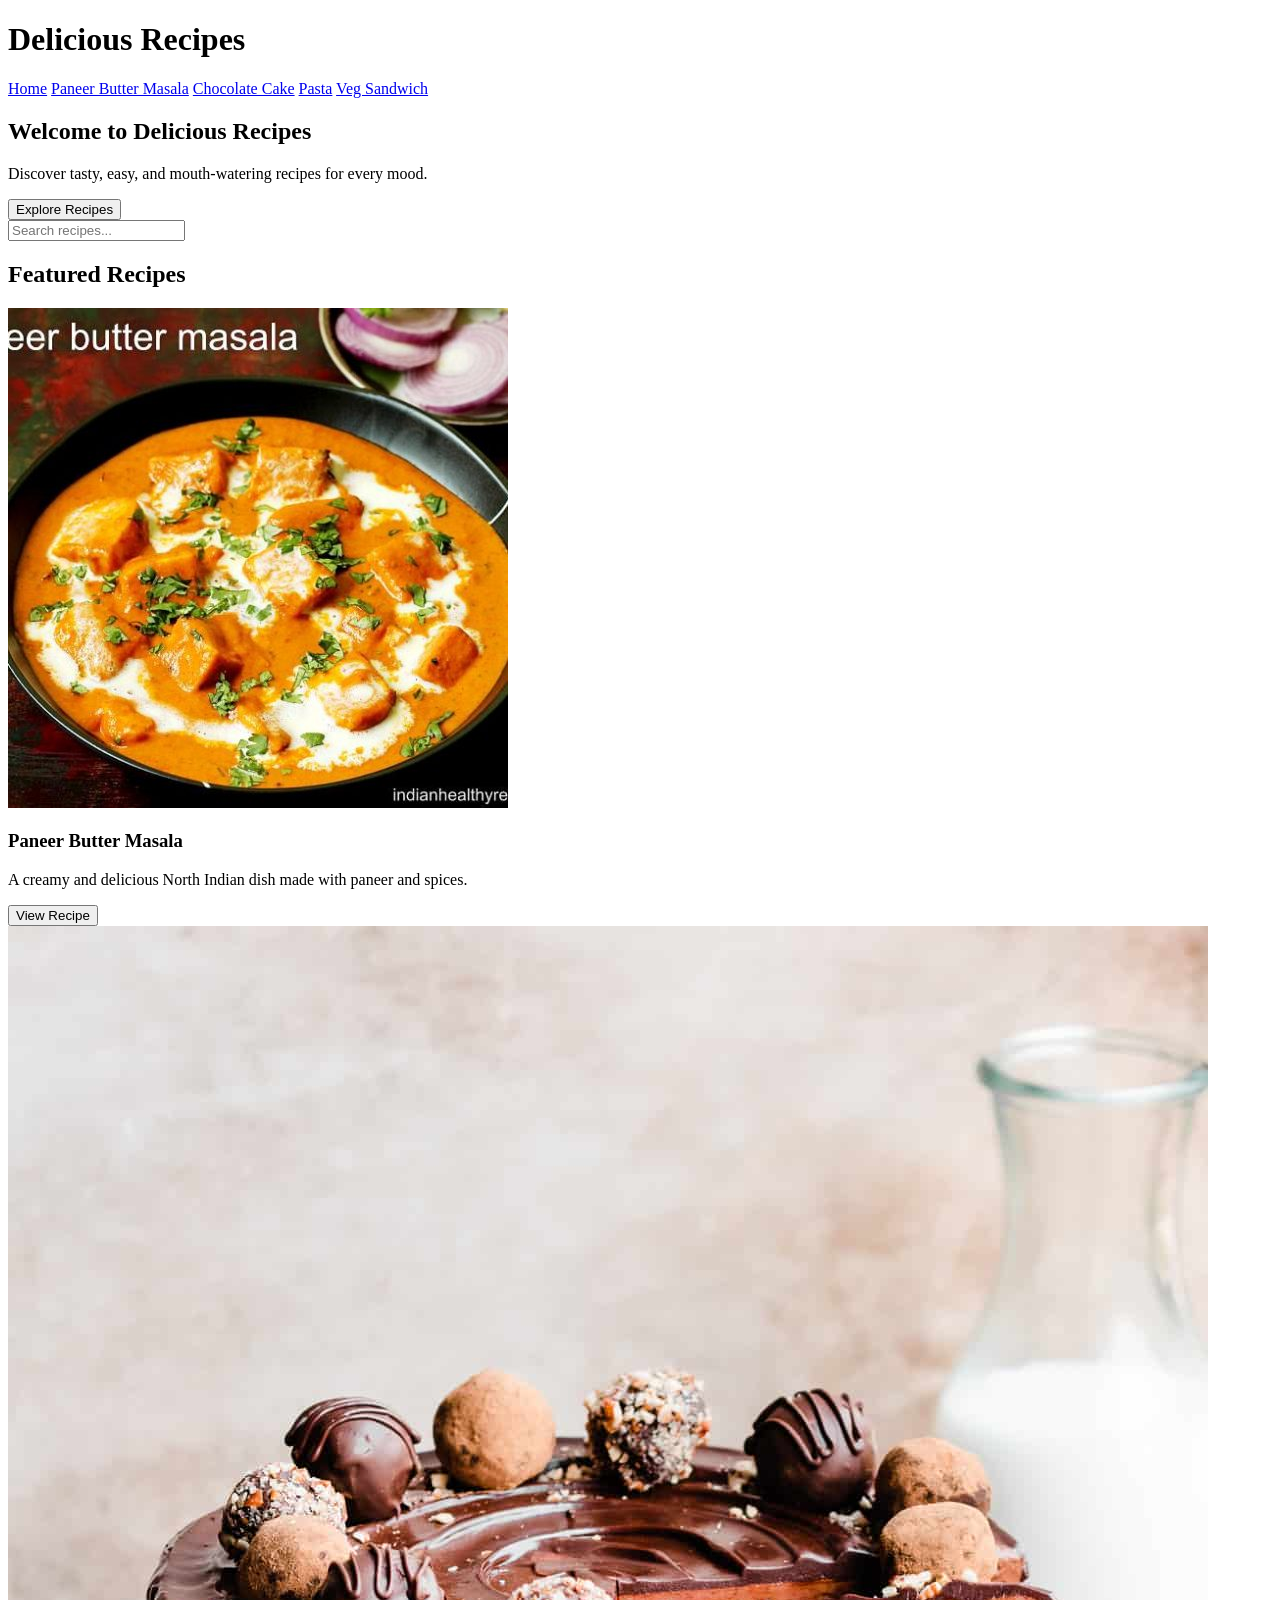
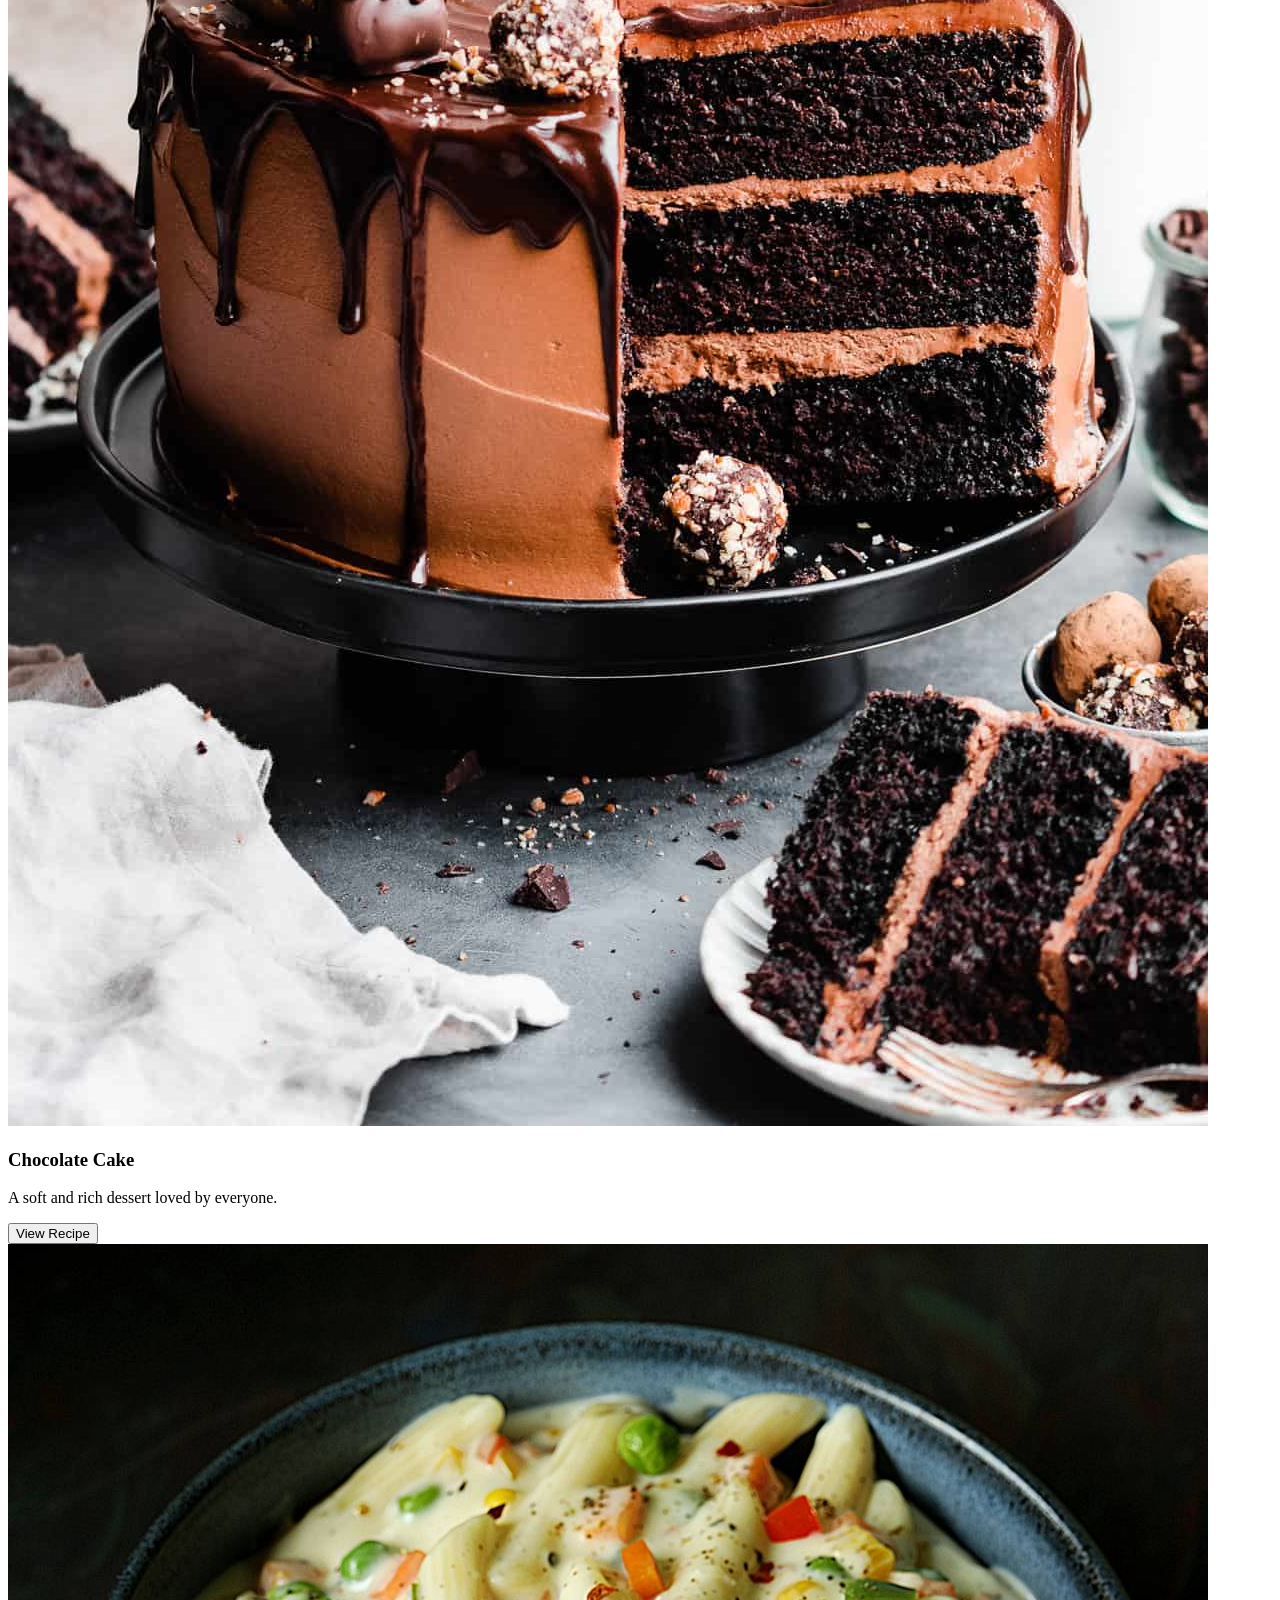
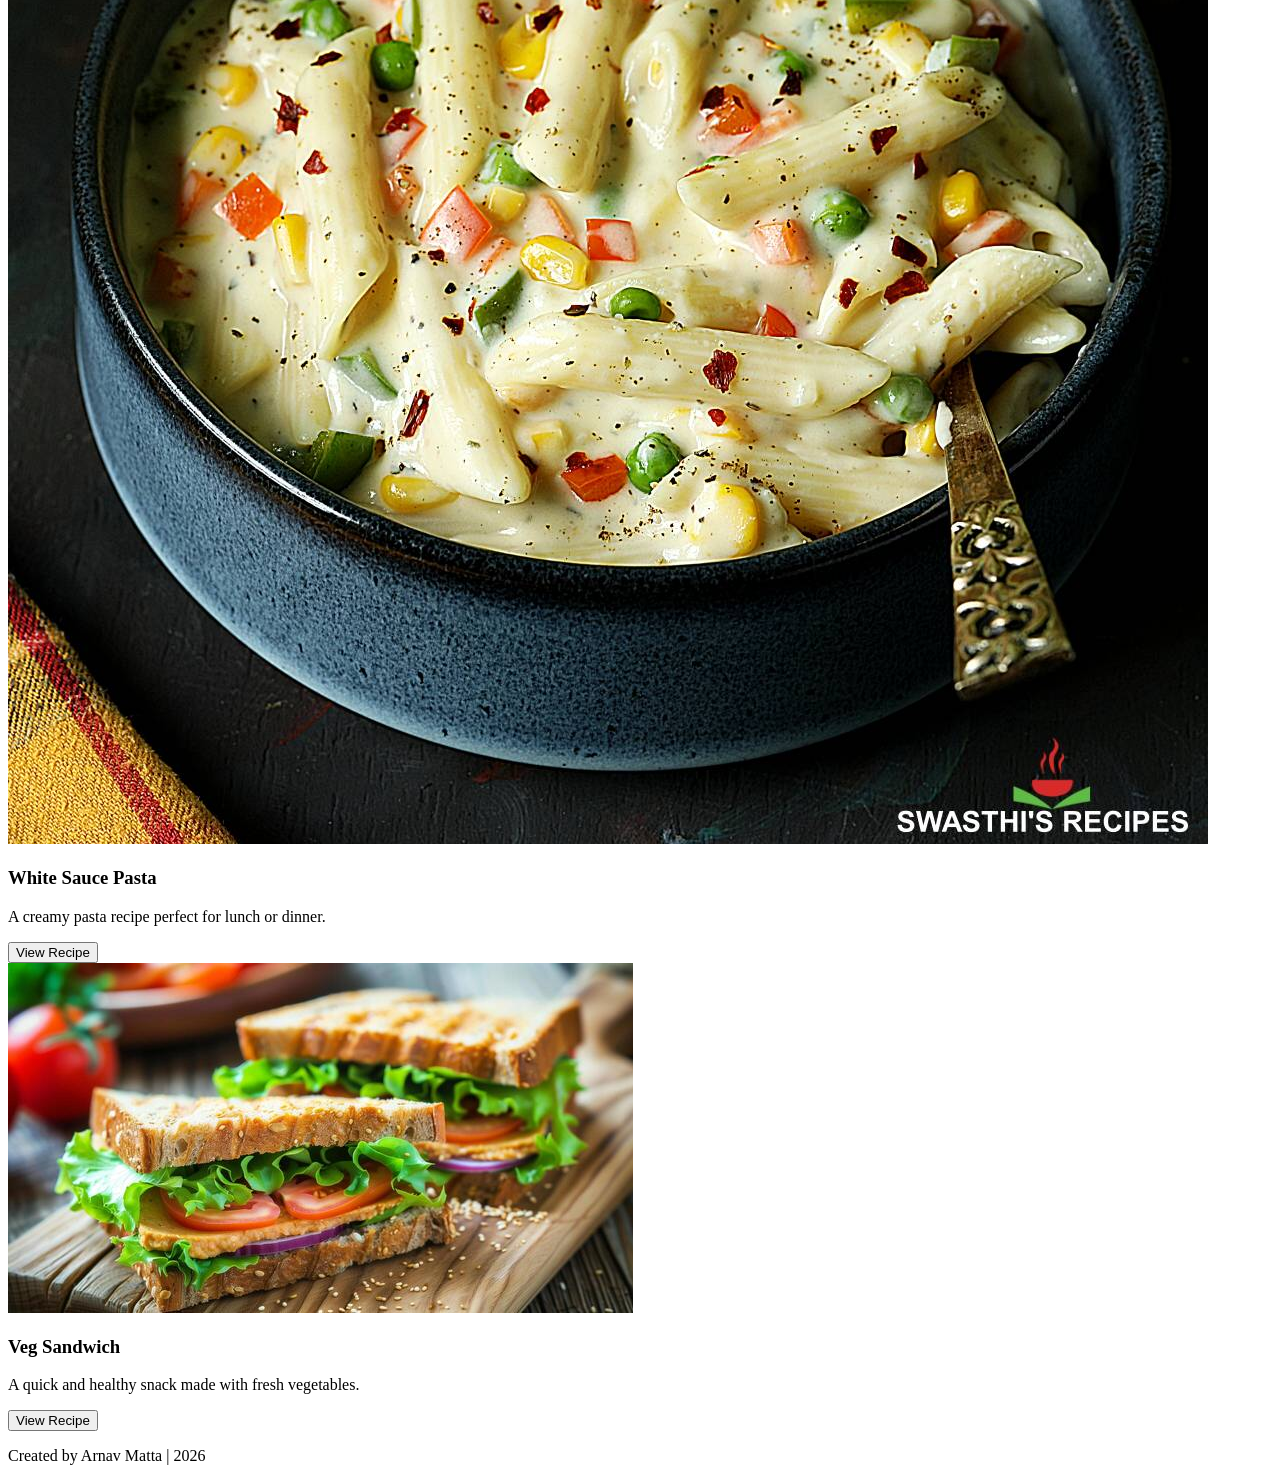
==== index.html @ e27f5dea "First commit" ====
<!DOCTYPE html>
<html lang="en">
<head>
    <meta charset="UTF-8">
    <meta name="viewport" content="width=device-width, initial-scale=1.0">
    <title>Delicious Recipes</title>
    <link rel="stylesheet" href="css/style.css">
</head>
<body>

    <header>
        <div class="logo">
            <h1>Delicious Recipes</h1>
        </div>

        <nav>
            <a href="index.html">Home</a>
            <a href="paneer-butter-masala.html">Paneer Butter Masala</a>
            <a href="chocolate-cake.html">Chocolate Cake</a>
            <a href="pasta.html">Pasta</a>
            <a href="veg-sandwich.html">Veg Sandwich</a>
        </nav>
    </header>


    <section class="hero">
        <div class="hero-content">
            <h2>Welcome to Delicious Recipes</h2>
            <p>Discover tasty, easy, and mouth-watering recipes for every mood.</p>
            <button>Explore Recipes</button>
        </div>
    </section>


    <section class="search-section">
        <input type="text" placeholder="Search recipes...">
    </section>

    <section class="featured-recipes">
        <h2>Featured Recipes</h2>

        <div class="recipe-container">

            <div class="card">
                <img src="images/paneer.jpg" alt="Paneer Butter Masala">
                <h3>Paneer Butter Masala</h3>
                <p>A creamy and delicious North Indian dish made with paneer and spices.</p>
                <a href="paneer-butter-masala.html">
                    <button>View Recipe</button>
                </a>
            </div>


            <div class="card">
                <img src="images/cake.jpg" alt="Chocolate Cake">
                <h3>Chocolate Cake</h3>
                <p>A soft and rich dessert loved by everyone.</p>
                <a href="chocolate-cake.html">
                    <button>View Recipe</button>
                </a>
            </div>

            <div class="card">
                <img src="images/pasta.jpg" alt="White Sauce Pasta">
                <h3>White Sauce Pasta</h3>
                <p>A creamy pasta recipe perfect for lunch or dinner.</p>
                <a href="pasta.html">
                    <button>View Recipe</button>
                </a>
            </div>

            <div class="card">
                <img src="images/sandwich.jpg" alt="Veg Sandwich">
                <h3>Veg Sandwich</h3>
                <p>A quick and healthy snack made with fresh vegetables.</p>
                <a href="veg-sandwich.html">
                    <button>View Recipe</button>
                </a>
            </div>

        </div>
    </section>

    <footer>
        <p>Created by Arnav Matta | 2026</p>
    </footer>

</body>
</html>
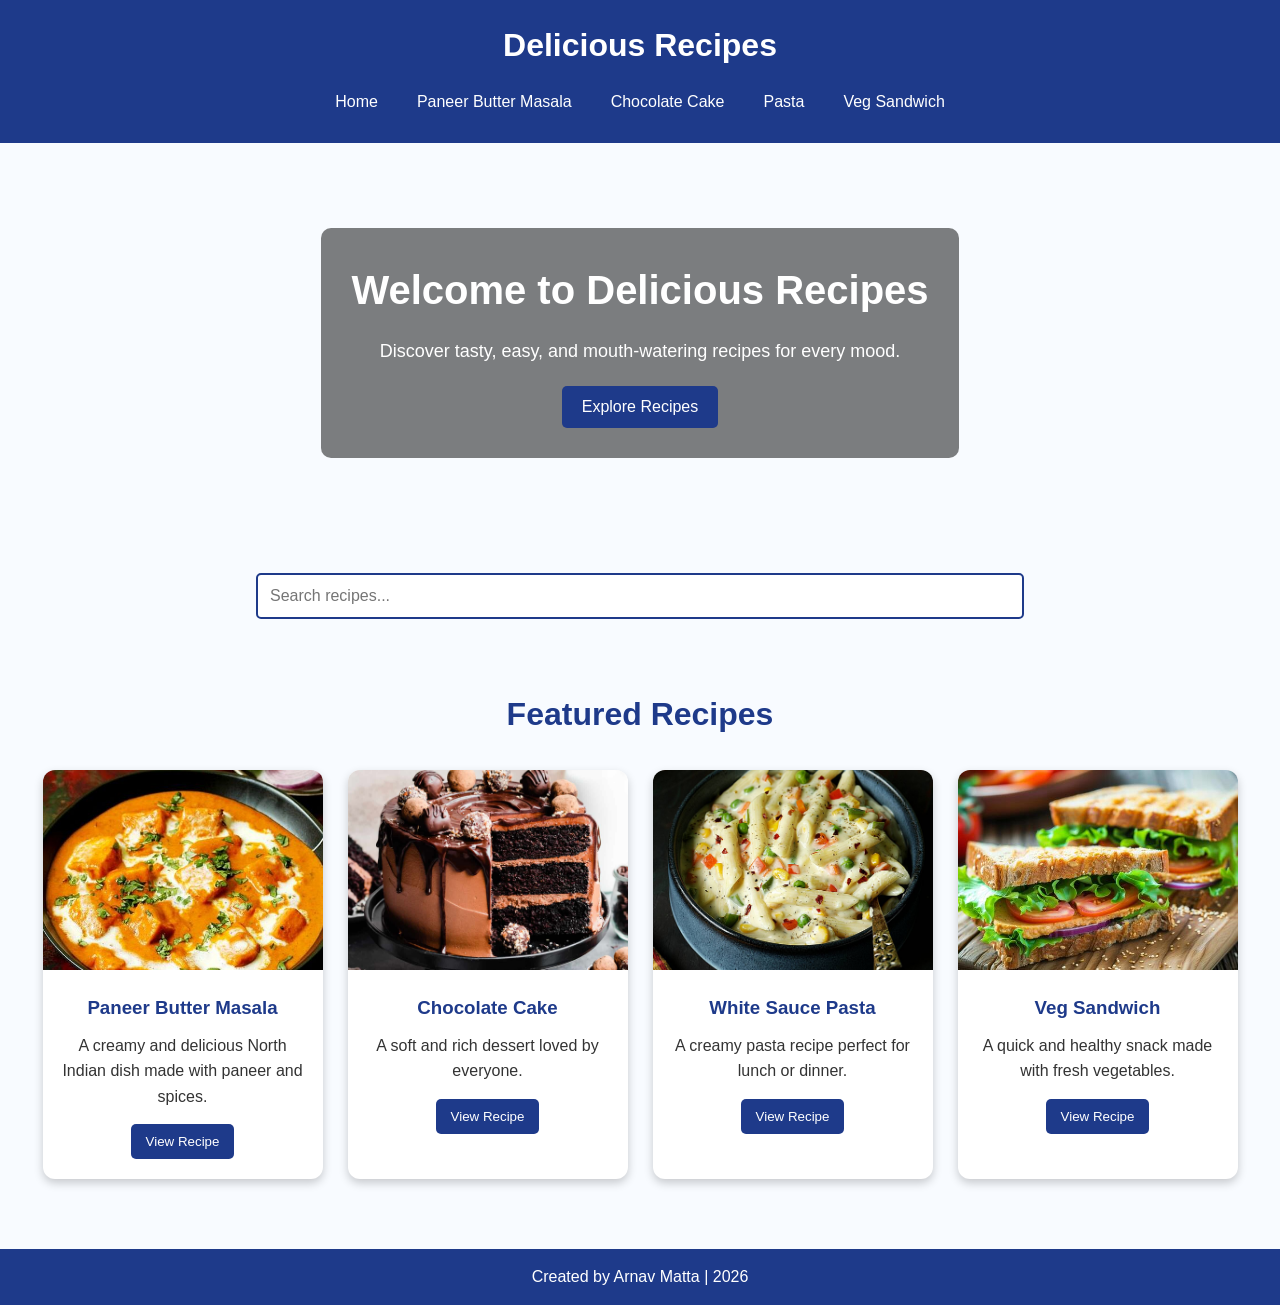
==== commit 3a0b44d3: "fixed CSS issue" ====
--- a/index.html
+++ b/index.html
@@ -4,7 +4,7 @@
     <meta charset="UTF-8">
     <meta name="viewport" content="width=device-width, initial-scale=1.0">
     <title>Delicious Recipes</title>
-    <link rel="stylesheet" href="css/style.css">
+    <link rel="stylesheet" href="CSS/style.css">
 </head>
 <body>
 
--- a/CSS/style.css
+++ b/CSS/style.css
@@ -0,0 +1,258 @@
+* {
+    margin: 0;
+    padding: 0;
+    box-sizing: border-box;
+    font-family: Arial, sans-serif;
+}
+
+body {
+    background-color: #f8fbff;
+    color: #333;
+    line-height: 1.6;
+}
+
+
+header {
+    background-color: #1e3a8a;
+    color: white;
+    padding: 20px;
+    text-align: center;
+}
+
+.logo h1 {
+    margin-bottom: 10px;
+}
+
+
+nav {
+    display: flex;
+    justify-content: center;
+    flex-wrap: wrap;
+    gap: 15px;
+}
+
+nav a {
+    color: white;
+    text-decoration: none;
+    font-size: 16px;
+    padding: 8px 12px;
+    border-radius: 5px;
+    transition: 0.3s;
+}
+
+nav a:hover {
+    background-color: white;
+    color: #1e3a8a;
+}
+
+.hero {
+    background: url('../images/hero.jpg') no-repeat center center/cover;
+    height: 400px;
+    display: flex;
+    justify-content: center;
+    align-items: center;
+    text-align: center;
+    color: white;
+}
+
+.hero-content {
+    background-color: rgba(0, 0, 0, 0.5);
+    padding: 30px;
+    border-radius: 10px;
+}
+
+.hero-content h2 {
+    font-size: 40px;
+    margin-bottom: 15px;
+}
+
+.hero-content p {
+    font-size: 18px;
+    margin-bottom: 20px;
+}
+
+.hero-content button {
+    background-color: #1e3a8a;
+    color: white;
+    border: none;
+    padding: 12px 20px;
+    border-radius: 5px;
+    cursor: pointer;
+    font-size: 16px;
+    transition: 0.3s;
+}
+
+.hero-content button:hover {
+    background-color: #2563eb;
+}
+
+
+.search-section {
+    text-align: center;
+    margin: 30px 0;
+}
+
+.search-section input {
+    width: 60%;
+    padding: 12px;
+    border: 2px solid #1e3a8a;
+    border-radius: 5px;
+    font-size: 16px;
+}
+
+.featured-recipes {
+    padding: 40px 20px;
+    text-align: center;
+}
+
+.featured-recipes h2 {
+    margin-bottom: 30px;
+    font-size: 32px;
+    color: #1e3a8a;
+}
+
+.recipe-container {
+    display: flex;
+    justify-content: center;
+    flex-wrap: wrap;
+    gap: 25px;
+}
+
+.card {
+    background-color: white;
+    width: 280px;
+    border-radius: 12px;
+    overflow: hidden;
+    box-shadow: 0 4px 10px rgba(0, 0, 0, 0.2);
+    transition: transform 0.3s;
+}
+
+.card:hover {
+    transform: translateY(-10px);
+}
+
+.card img {
+    width: 100%;
+    height: 200px;
+    object-fit: cover;
+}
+
+.card h3 {
+    margin: 15px 0 10px;
+    color: #1e3a8a;
+}
+
+.card p {
+    padding: 0 15px;
+    margin-bottom: 15px;
+}
+
+.card button {
+    margin-bottom: 20px;
+    background-color: #1e3a8a;
+    color: white;
+    border: none;
+    padding: 10px 15px;
+    border-radius: 5px;
+    cursor: pointer;
+    transition: 0.3s;
+}
+
+.card button:hover {
+    background-color: #2563eb;
+}
+
+
+.recipe-page {
+    display: flex;
+    flex-wrap: wrap;
+    justify-content: center;
+    gap: 30px;
+    padding: 40px 20px;
+}
+
+.recipe-image img {
+    width: 400px;
+    max-width: 100%;
+    border-radius: 12px;
+    box-shadow: 0 4px 10px rgba(0, 0, 0, 0.2);
+}
+
+.recipe-content {
+    max-width: 600px;
+    background-color: white;
+    padding: 25px;
+    border-radius: 12px;
+    box-shadow: 0 4px 10px rgba(0, 0, 0, 0.2);
+}
+
+.recipe-content h2 {
+    color: #1e3a8a;
+    margin-bottom: 15px;
+}
+
+.recipe-info {
+    margin-bottom: 20px;
+    background-color: #dbeafe;
+    padding: 15px;
+    border-left: 5px solid #1e3a8a;
+    border-radius: 5px;
+}
+
+.recipe-content h3 {
+    margin-top: 20px;
+    margin-bottom: 10px;
+    color: #1e3a8a;
+}
+
+.recipe-content ul,
+.recipe-content ol {
+    margin-left: 20px;
+    margin-bottom: 20px;
+}
+
+.recipe-content li {
+    margin-bottom: 10px;
+}
+
+
+footer {
+    background-color: #1e3a8a;
+    color: white;
+    text-align: center;
+    padding: 15px;
+    margin-top: 30px;
+}
+
+@media (max-width: 768px) {
+    nav {
+        flex-direction: column;
+        align-items: center;
+    }
+
+    .hero {
+        height: 300px;
+    }
+
+    .hero-content h2 {
+        font-size: 28px;
+    }
+
+    .hero-content p {
+        font-size: 16px;
+    }
+
+    .search-section input {
+        width: 90%;
+    }
+
+    .recipe-page {
+        flex-direction: column;
+        align-items: center;
+    }
+
+    .recipe-content {
+        width: 100%;
+    }
+}
+
